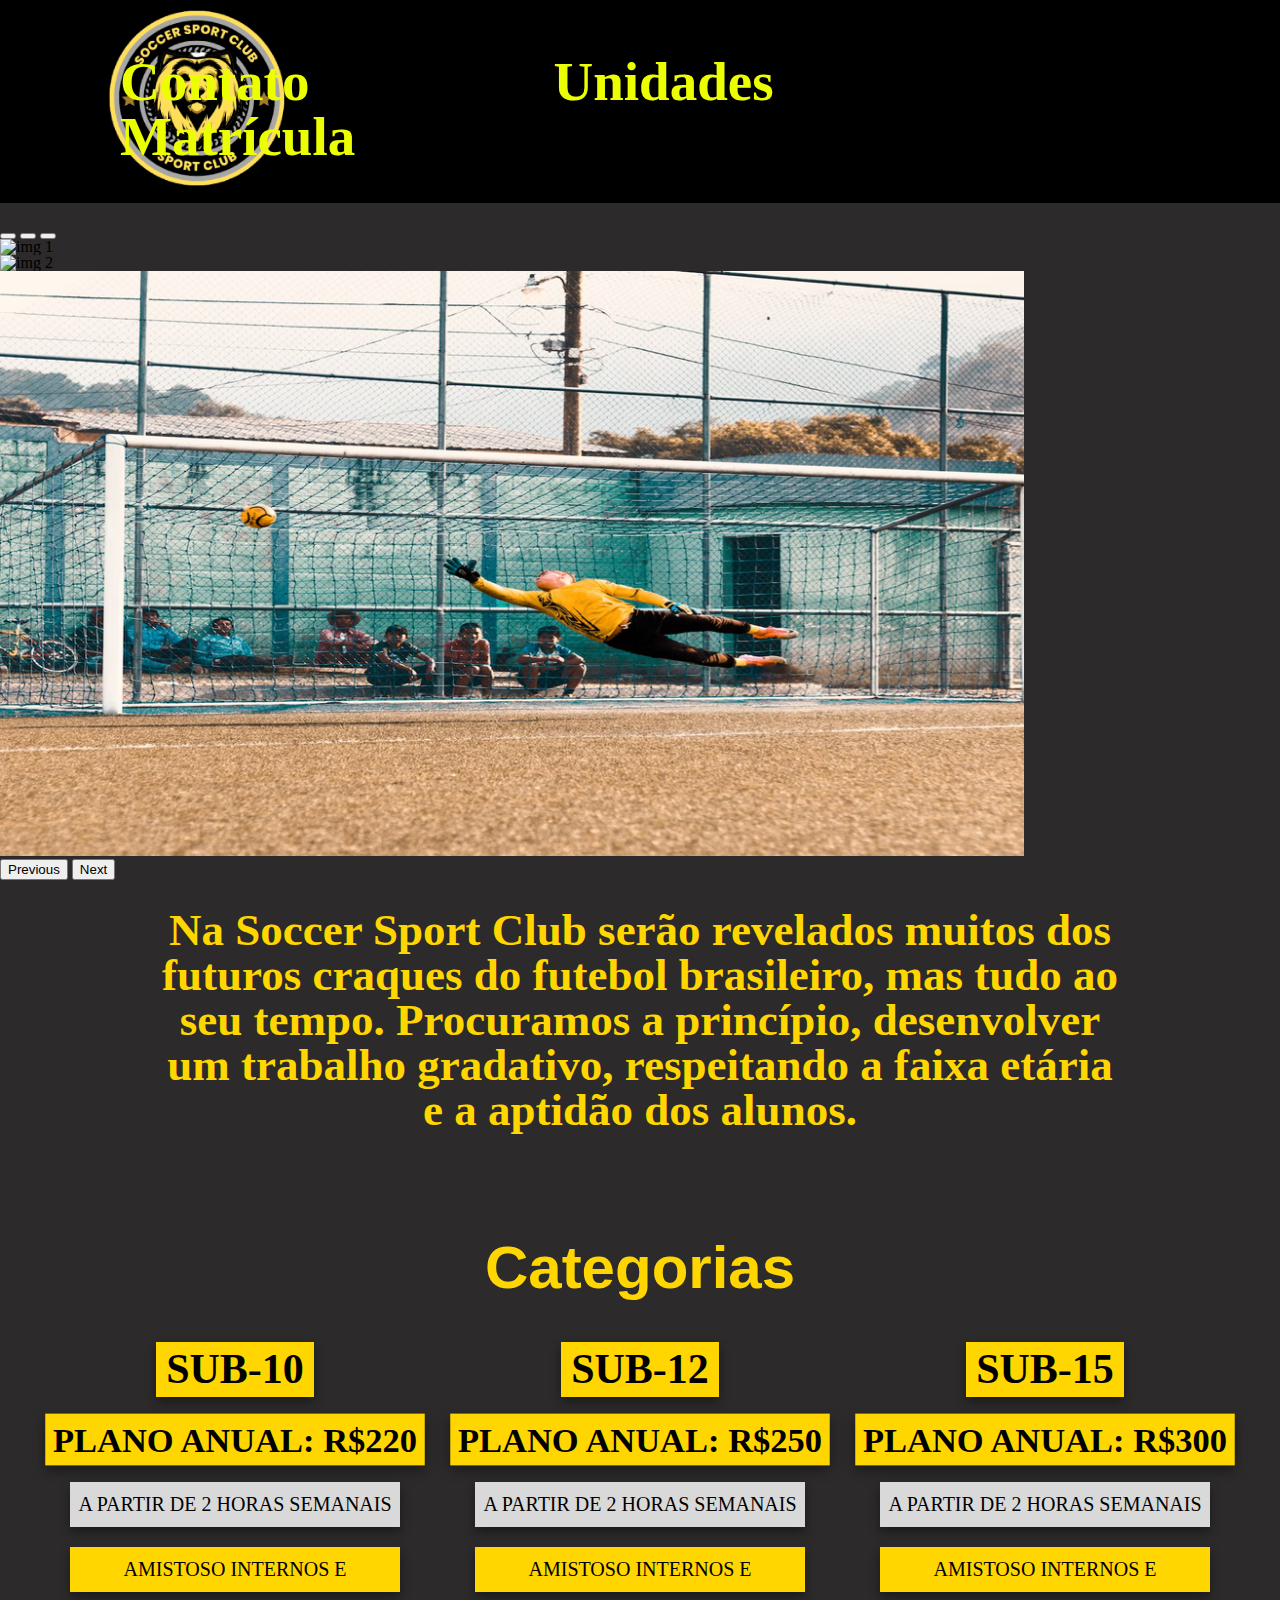
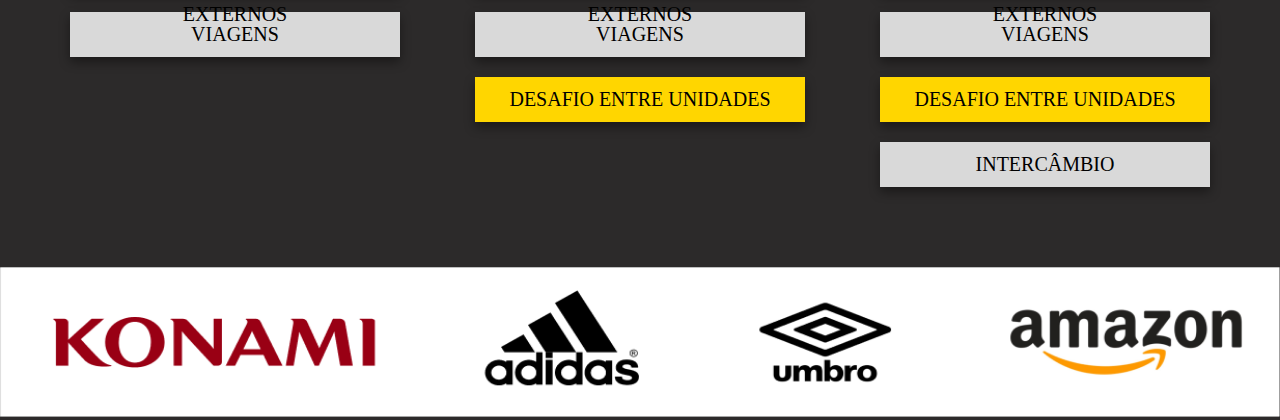
==== index.html @ ea556ca9 "Organização dos arquivos .css na pasta style, adição do arquivo reset.css" ====
<!DOCTYPE html>
<html lang="pt-BR">
<head>
    <meta charset="UTF-8">
    <meta name="viewport" content="width=device-width, initial-scale=1.0">
    <link rel="stylesheet" href="./style/reset.css">
    <link rel="preconnect" href="https://fonts.googleapis.com">
    <link rel="preconnect" href="https://fonts.gstatic.com" crossorigin>
    <link href="https://fonts.googleapis.com/css2?family=Agdasima:wght@700&display=swap" rel="stylesheet">
    <link href="https://cdn.jsdelivr.net/npm/bootstrap@5.3.0/dist/css/bootstrap.min.css" rel="stylesheet" integrity="sha384-9ndCyUaIbzAi2FUVXJi0CjmCapSmO7SnpJef0486qhLnuZ2cdeRhO02iuK6FUUVM" crossorigin="anonymous"> 
    <script src="https://cdn.jsdelivr.net/npm/bootstrap@5.3.0/dist/js/bootstrap.bundle.min.js" integrity="sha384-geWF76RCwLtnZ8qwWowPQNguL3RmwHVBC9FhGdlKrxdiJJigb/j/68SIy3Te4Bkz" crossorigin="anonymous"></script>
    <link rel="stylesheet" href="./style/style.css">
    <link rel="stylesheet" href="./style/index.css">
    <title>Home</title>
</head>
<body>
  <header class="header">
      <nav> 
          <a href="index.html"> <img class="logo" src="./Img/logo.png" alt="Logo"></a>
          <ul class="lista">   
              <li><a href="./contato.html">Contato</a></li>
              <li><a href="./unidades.html">Unidades</a></li>
              <li><a href="./matricula.html">Matrícula</a></li>
          </ul>
      </nav>
  </header>
    <main>
      <div id="carouselExampleAutoplaying" class="carousel slide mx-auto" data-bs-interval="3000" data-bs-ride="carousel">
          <div class="carousel-indicators">
              <button type="button" data-bs-target="#carouselExampleAutoplaying" data-bs-slide-to="0" class="active" aria-current="true" aria-label="Slide 1"></button>
              <button type="button" data-bs-target="#carouselExampleAutoplaying" data-bs-slide-to="1" aria-label="Slide 2"></button>
              <button type="button" data-bs-target="#carouselExampleAutoplaying" data-bs-slide-to="2" aria-label="Slide 3"></button>
            </div>
          <div class="carousel-inner">
            <div class="carousel-item active">
              <img src="https://www.beaconjournal.com/gcdn/presto/2022/06/15/NABJ/e31505c4-eb37-4a9b-b005-618a68239928-inner_city_soccer01.jpg" class="d-block w-100" alt="img 1">
            </div>
            <div class="carousel-item" >
              <img src="https://soccer-world.ca/wp-content/uploads/bb-plugin/cache/DSC09048-thin-scaled-panorama-db506af1e1ce6e3c35ad48b1e0329205-.jpeg" class="d-block w-100" alt="img 2">
            </div>
            <div class="carousel-item">
              <img src="./Img/imagem 3.png" class="d-block w-100" alt="img 3">
            </div>
          </div>
          <button class="carousel-control-prev" type="button" data-bs-target="#carouselExampleAutoplaying" data-bs-slide="prev">
            <span class="carousel-control-prev-icon" aria-hidden="true"></span>
            <span class="visually-hidden">Previous</span>
          </button>
          <button class="carousel-control-next" type="button" data-bs-target="#carouselExampleAutoplaying" data-bs-slide="next">
            <span class="carousel-control-next-icon" aria-hidden="true"></span>
            <span class="visually-hidden">Next</span>
          </button>
        </div>
        <div class="txtdiv">
        <p>Na Soccer Sport Club serão revelados muitos dos futuros craques do futebol brasileiro, mas tudo ao seu tempo. Procuramos a princípio,
            desenvolver um trabalho gradativo, respeitando a faixa etária e a aptidão dos alunos.</p>
        </div>
      <section>
        <h2>Categorias</h2>
        <div class="divisao">
          <div class="programas-box">
            <div class="hbox">SUB-10</div>
            <div class="shbox">PLANO ANUAL: R$220</div>
            <div>A PARTIR DE 2 HORAS SEMANAIS</div>
            <div>AMISTOSO INTERNOS E EXTERNOS</div>
            <div>VIAGENS</div>
          </div>
          <div class="programas-box">
            <div class="hbox">SUB-12</div>
            <div class="shbox">PLANO ANUAL: R$250</div>
            <div>A PARTIR DE 2 HORAS SEMANAIS</div>
            <div>AMISTOSO INTERNOS E EXTERNOS</div>
            <div>VIAGENS</div>
            <div>DESAFIO ENTRE UNIDADES</div>
          </div>
          <div class="programas-box">
            <div class="hbox">SUB-15</div>
            <div class="shbox">PLANO ANUAL: R$300</div>
            <div>A PARTIR DE 2 HORAS SEMANAIS</div>
            <div>AMISTOSO INTERNOS E EXTERNOS</div>
            <div>VIAGENS</div>
            <div>DESAFIO ENTRE UNIDADES</div>
            <div>INTERCÂMBIO</div>
          </div>
        </div>
      </section>
    </main>
  <footer>
      <img class="rodape" src="./Img/Rodapé.png" alt="rodapé">
  </footer>
</body>
</html>
---- style/style.css ----
body {
    background-color:#2C2A2A;
}
/*Menu De Navegação*/
.header{
    background-color: black;
    height: 22.5vh;
    margin-bottom: 20px;
}
nav{
    display: flex;
}
.logo{
    width: 250px;
    margin-left: 80px;
}
header ul{
    position: absolute;
    right: 6%;
    top: 6%;
}
header li{
    display: inline;
    font-size: 55px;
    padding: 120px;
}
header a{
    font-weight: bold;
    text-decoration: none;
    color: #EBFF00 ;
}
/*Rodapé*/
footer{
    width: 100%;
}
.rodape{
    width: 100%;
    height: 150px;
}
---- style/index.css ----
.carousel, .carousel img{
    height: 65vh;
    width: 80vw;
    object-fit: cover;
    object-position: 40% 50%;
}
.txtdiv {
    width: 75%;
    margin:100px auto;

}
p{
    text-align: center;
    font-size: 45px;
    color: #FFD600;
    font-weight: bold;
}
.divisao {
    width: 100%;
    padding-bottom: 50px;
    background-color: #2C2A2A;
    display: flex;
    flex-wrap: wrap;
    justify-content: space-evenly;
}
h2 {
    text-align: center;
    font: bolder 60px sans-serif;
    color: #FFD600;

}
.programas-box {
    width: 330px;
    height: fit-content;
    margin: 40px 5px 10px 5px;
    font-size: 20px;
    font-weight: 500;
    transition: transform 1s;
}
.programas-box > div {
    background-color: #FFD600;
    text-align: center;
    margin:0 auto 20px auto;
    box-shadow: 0px 5px 10px rgba(0, 0, 0, 0.4);
}

.programas-box > div:not(.hbox) {
    height: 45px;
    line-height: 45px;
}
.programas-box div:nth-child(2n + 3){
    background-color:#D9D9D9;
}
.programas-box:hover {
    transform: scale(1.15);
    z-index: 1;
}

.hbox {
    width: max-content;
    background-color: #FFD600;
    height: 55px;
    line-height: 55px;
    font-size: 42px;
    font-weight: 700;
    padding: 0 10px;
}

.shbox {
    transform: scale(1.15);
    font-size: 30px;
    font-weight: 600;
}
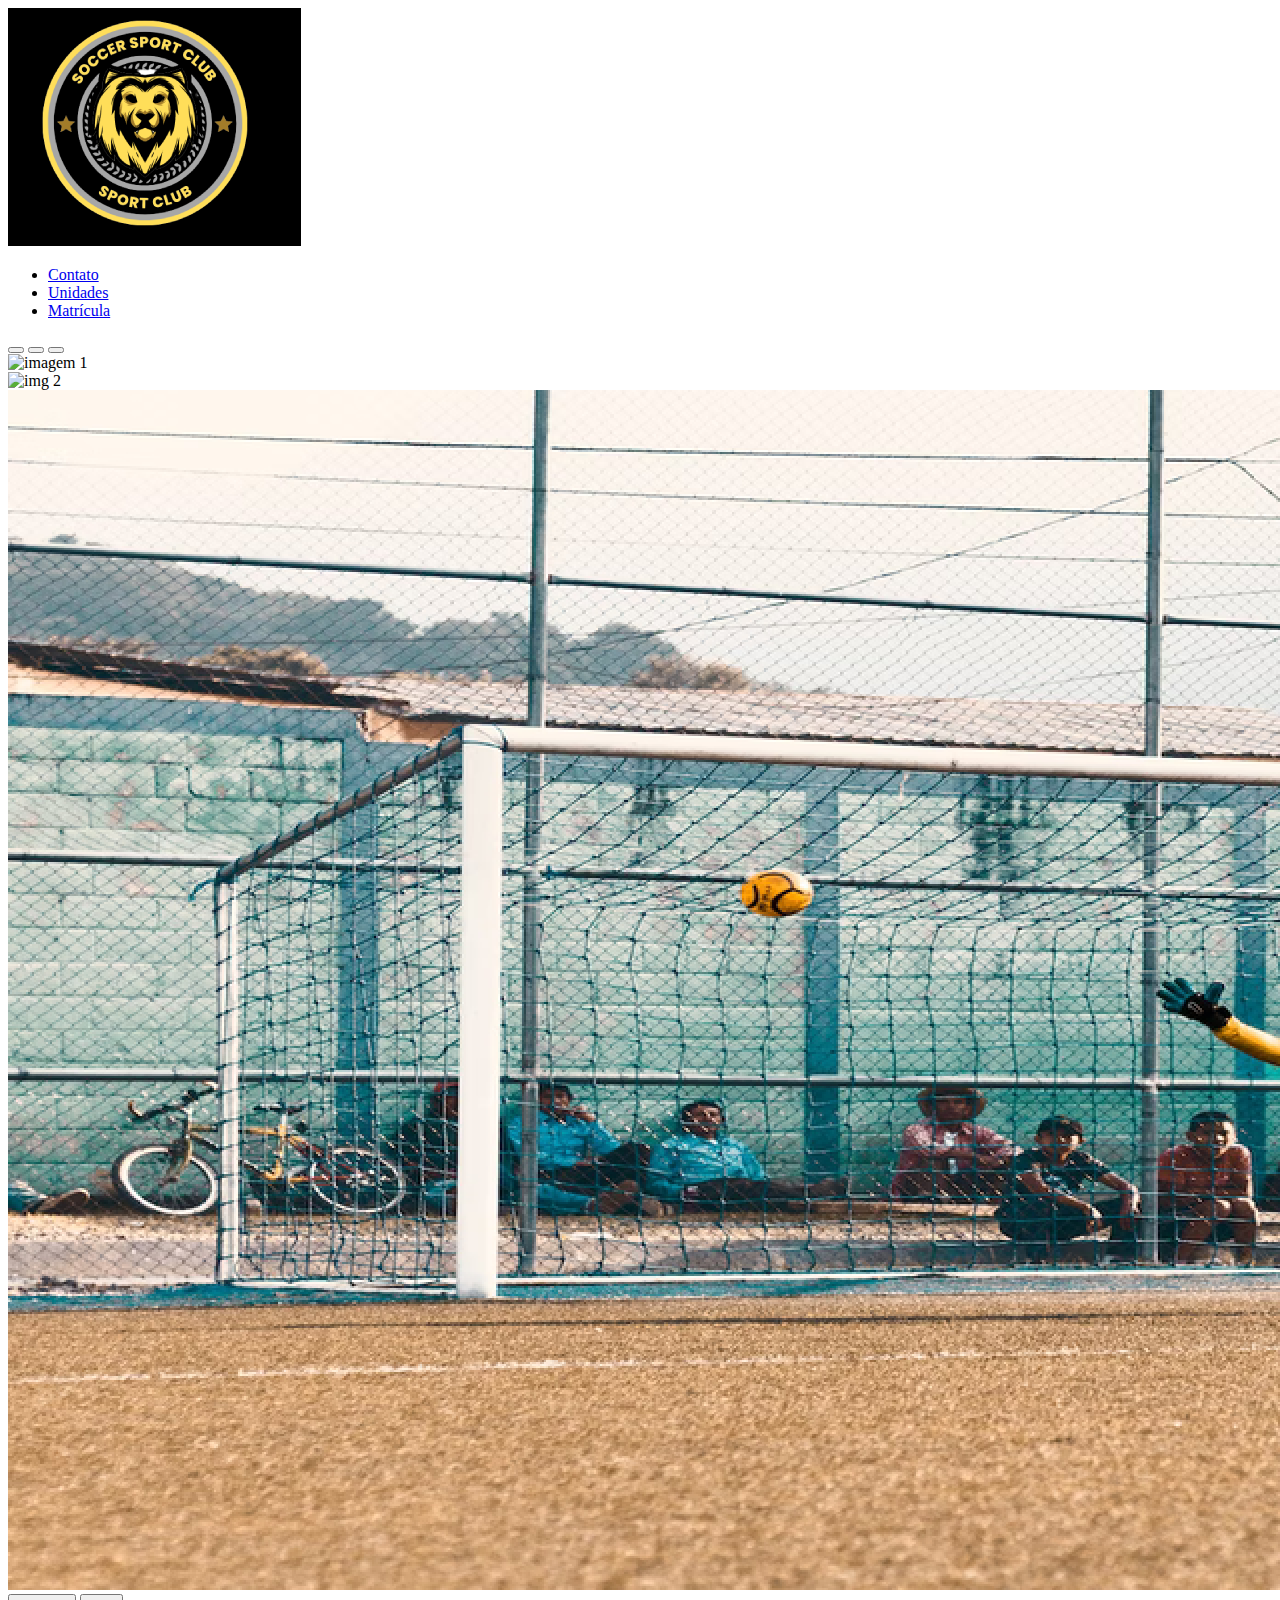
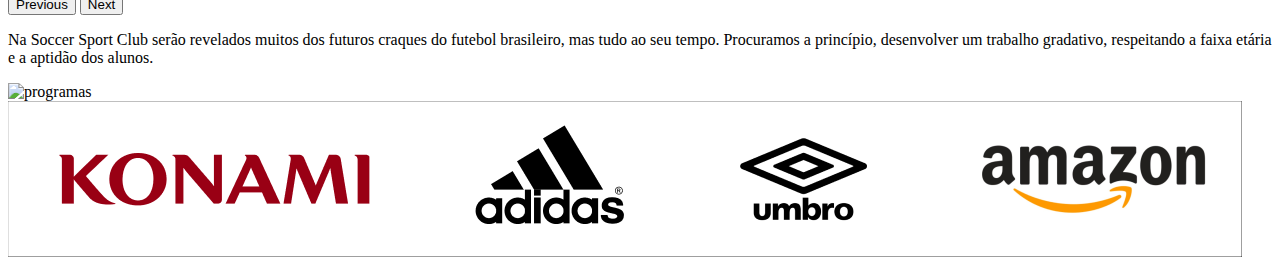
==== commit 4d03078c: "alterações na pagina de criar conta" ====
--- a/index.html
+++ b/index.html
@@ -3,90 +3,60 @@
 <head>
     <meta charset="UTF-8">
     <meta name="viewport" content="width=device-width, initial-scale=1.0">
-    <link rel="stylesheet" href="./style/reset.css">
+    <title>Document</title>
     <link rel="preconnect" href="https://fonts.googleapis.com">
-    <link rel="preconnect" href="https://fonts.gstatic.com" crossorigin>
-    <link href="https://fonts.googleapis.com/css2?family=Agdasima:wght@700&display=swap" rel="stylesheet">
-    <link href="https://cdn.jsdelivr.net/npm/bootstrap@5.3.0/dist/css/bootstrap.min.css" rel="stylesheet" integrity="sha384-9ndCyUaIbzAi2FUVXJi0CjmCapSmO7SnpJef0486qhLnuZ2cdeRhO02iuK6FUUVM" crossorigin="anonymous"> 
-    <script src="https://cdn.jsdelivr.net/npm/bootstrap@5.3.0/dist/js/bootstrap.bundle.min.js" integrity="sha384-geWF76RCwLtnZ8qwWowPQNguL3RmwHVBC9FhGdlKrxdiJJigb/j/68SIy3Te4Bkz" crossorigin="anonymous"></script>
-    <link rel="stylesheet" href="./style/style.css">
-    <link rel="stylesheet" href="./style/index.css">
-    <title>Home</title>
+<link rel="preconnect" href="https://fonts.gstatic.com" crossorigin>
+<link href="https://fonts.googleapis.com/css2?family=Agdasima:wght@700&display=swap" rel="stylesheet">
+   <link href="https://cdn.jsdelivr.net/npm/bootstrap@5.3.0/dist/css/bootstrap.min.css" rel="stylesheet" integrity="sha384-9ndCyUaIbzAi2FUVXJi0CjmCapSmO7SnpJef0486qhLnuZ2cdeRhO02iuK6FUUVM" crossorigin="anonymous"> 
+<script src="https://cdn.jsdelivr.net/npm/bootstrap@5.3.0/dist/js/bootstrap.bundle.min.js" integrity="sha384-geWF76RCwLtnZ8qwWowPQNguL3RmwHVBC9FhGdlKrxdiJJigb/j/68SIy3Te4Bkz" crossorigin="anonymous"></script>
+    <link rel="stylesheet" href="style.css">
 </head>
 <body>
-  <header class="header">
-      <nav> 
-          <a href="index.html"> <img class="logo" src="./Img/logo.png" alt="Logo"></a>
-          <ul class="lista">   
-              <li><a href="./contato.html">Contato</a></li>
-              <li><a href="./unidades.html">Unidades</a></li>
-              <li><a href="./matricula.html">Matrícula</a></li>
-          </ul>
-      </nav>
-  </header>
-    <main>
-      <div id="carouselExampleAutoplaying" class="carousel slide mx-auto" data-bs-interval="3000" data-bs-ride="carousel">
-          <div class="carousel-indicators">
-              <button type="button" data-bs-target="#carouselExampleAutoplaying" data-bs-slide-to="0" class="active" aria-current="true" aria-label="Slide 1"></button>
-              <button type="button" data-bs-target="#carouselExampleAutoplaying" data-bs-slide-to="1" aria-label="Slide 2"></button>
-              <button type="button" data-bs-target="#carouselExampleAutoplaying" data-bs-slide-to="2" aria-label="Slide 3"></button>
-            </div>
-          <div class="carousel-inner">
-            <div class="carousel-item active">
-              <img src="https://www.beaconjournal.com/gcdn/presto/2022/06/15/NABJ/e31505c4-eb37-4a9b-b005-618a68239928-inner_city_soccer01.jpg" class="d-block w-100" alt="img 1">
-            </div>
-            <div class="carousel-item" >
-              <img src="https://soccer-world.ca/wp-content/uploads/bb-plugin/cache/DSC09048-thin-scaled-panorama-db506af1e1ce6e3c35ad48b1e0329205-.jpeg" class="d-block w-100" alt="img 2">
-            </div>
-            <div class="carousel-item">
-              <img src="./Img/imagem 3.png" class="d-block w-100" alt="img 3">
-            </div>
+
+<header class="header">
+    <nav> 
+        <a href="index.html"> <img class="logo" src="./Img/logo.png" alt="Logo"></a>
+        <ul class="lista">   
+            <li><a href="contato.html">Contato</a></li>
+            <li><a href="Unidades.html">Unidades</a></li>
+            <li><a href="CriarConta.html">Matrícula</a></li>
+        </ul>
+    </nav>
+</header>
+
+  <main>
+    <div id="carouselExampleAutoplaying" class="carousel slide imagem mx-auto" data-bs-interval="3000" data-bs-ride="carousel">
+        <div class="carousel-indicators">
+            <button type="button" data-bs-target="#carouselExampleIndicators" data-bs-slide-to="0" class="active" aria-current="true" aria-label="Slide 1"></button>
+            <button type="button" data-bs-target="#carouselExampleIndicators" data-bs-slide-to="1" aria-label="Slide 2"></button>
+            <button type="button" data-bs-target="#carouselExampleIndicators" data-bs-slide-to="2" aria-label="Slide 3"></button>
           </div>
-          <button class="carousel-control-prev" type="button" data-bs-target="#carouselExampleAutoplaying" data-bs-slide="prev">
-            <span class="carousel-control-prev-icon" aria-hidden="true"></span>
-            <span class="visually-hidden">Previous</span>
-          </button>
-          <button class="carousel-control-next" type="button" data-bs-target="#carouselExampleAutoplaying" data-bs-slide="next">
-            <span class="carousel-control-next-icon" aria-hidden="true"></span>
-            <span class="visually-hidden">Next</span>
-          </button>
-        </div>
-        <div class="txtdiv">
-        <p>Na Soccer Sport Club serão revelados muitos dos futuros craques do futebol brasileiro, mas tudo ao seu tempo. Procuramos a princípio,
-            desenvolver um trabalho gradativo, respeitando a faixa etária e a aptidão dos alunos.</p>
-        </div>
-      <section>
-        <h2>Categorias</h2>
-        <div class="divisao">
-          <div class="programas-box">
-            <div class="hbox">SUB-10</div>
-            <div class="shbox">PLANO ANUAL: R$220</div>
-            <div>A PARTIR DE 2 HORAS SEMANAIS</div>
-            <div>AMISTOSO INTERNOS E EXTERNOS</div>
-            <div>VIAGENS</div>
+        <div class="carousel-inner">
+          <div class="carousel-item active">
+            <img src="https://www.beaconjournal.com/gcdn/presto/2022/06/15/NABJ/e31505c4-eb37-4a9b-b005-618a68239928-inner_city_soccer01.jpg" class="d-block w-100 imagem" alt="imagem 1">
           </div>
-          <div class="programas-box">
-            <div class="hbox">SUB-12</div>
-            <div class="shbox">PLANO ANUAL: R$250</div>
-            <div>A PARTIR DE 2 HORAS SEMANAIS</div>
-            <div>AMISTOSO INTERNOS E EXTERNOS</div>
-            <div>VIAGENS</div>
-            <div>DESAFIO ENTRE UNIDADES</div>
+          <div class="carousel-item" >
+            <img src="https://soccer-world.ca/wp-content/uploads/bb-plugin/cache/DSC09048-thin-scaled-panorama-db506af1e1ce6e3c35ad48b1e0329205-.jpeg" class="d-block w-100 imagem" alt="img 2">
           </div>
-          <div class="programas-box">
-            <div class="hbox">SUB-15</div>
-            <div class="shbox">PLANO ANUAL: R$300</div>
-            <div>A PARTIR DE 2 HORAS SEMANAIS</div>
-            <div>AMISTOSO INTERNOS E EXTERNOS</div>
-            <div>VIAGENS</div>
-            <div>DESAFIO ENTRE UNIDADES</div>
-            <div>INTERCÂMBIO</div>
+          <div class="carousel-item">
+            <img src="./Img/imagem 3.png" class="d-block w-100 imagem" alt="img 3">
           </div>
         </div>
-      </section>
-    </main>
-  <footer>
-      <img class="rodape" src="./Img/Rodapé.png" alt="rodapé">
-  </footer>
+        <button class="carousel-control-prev" type="button" data-bs-target="#carouselExampleAutoplaying" data-bs-slide="prev">
+          <span class="carousel-control-prev-icon" aria-hidden="true"></span>
+          <span class="visually-hidden">Previous</span>
+        </button>
+        <button class="carousel-control-next" type="button" data-bs-target="#carouselExampleAutoplaying" data-bs-slide="next">
+          <span class="carousel-control-next-icon" aria-hidden="true"></span>
+          <span class="visually-hidden">Next</span>
+        </button>
+      </div>
+    <p>Na Soccer Sport Club serão revelados muitos dos futuros craques do futebol brasileiro, mas tudo ao seu tempo. Procuramos a princípio,
+         desenvolver um trabalho gradativo, respeitando a faixa etária e a aptidão dos alunos.</p>
+         <img class="programas" src="./Img/Captura de tela 2023-07-11 210113.png" alt="programas">
+  </main>
+<footer>
+    <img class="rodape" src="./Img/Rodapé.png" alt="rodapé">
+</footer>
 </body>
 </html>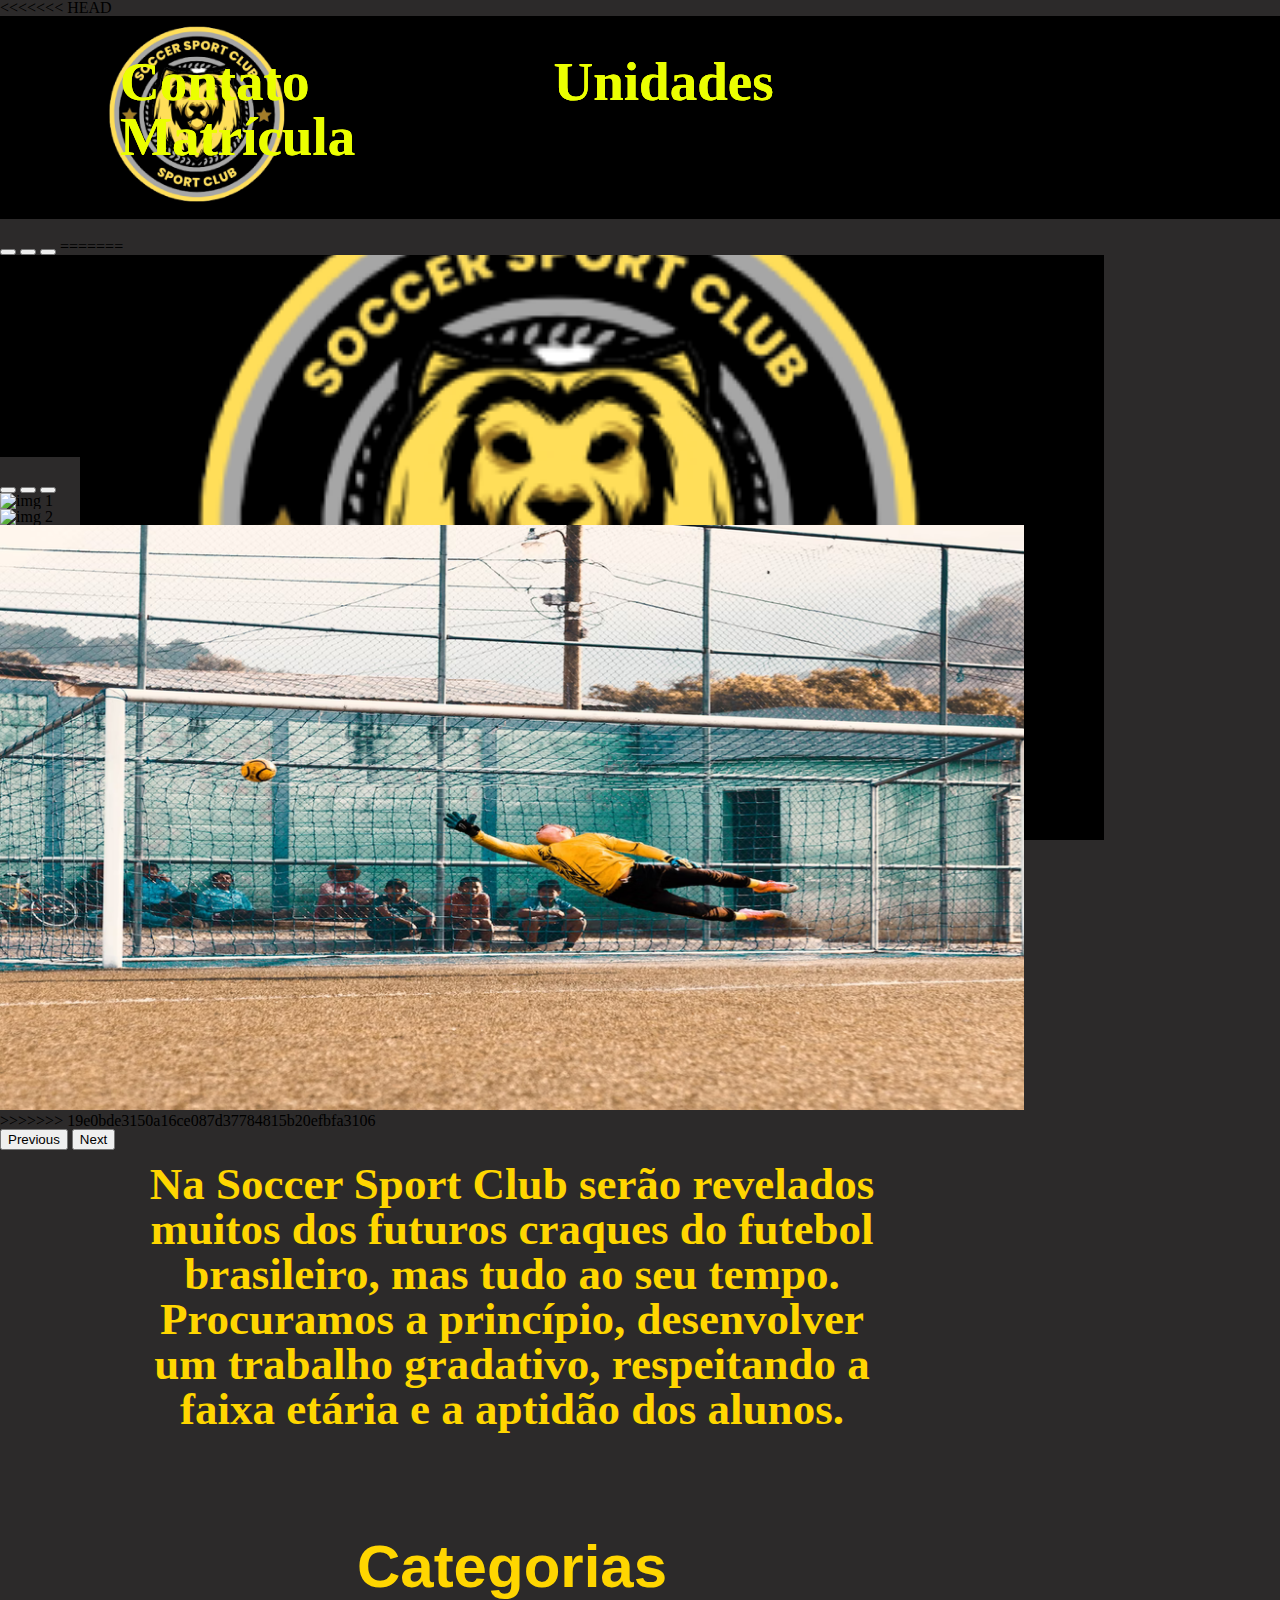
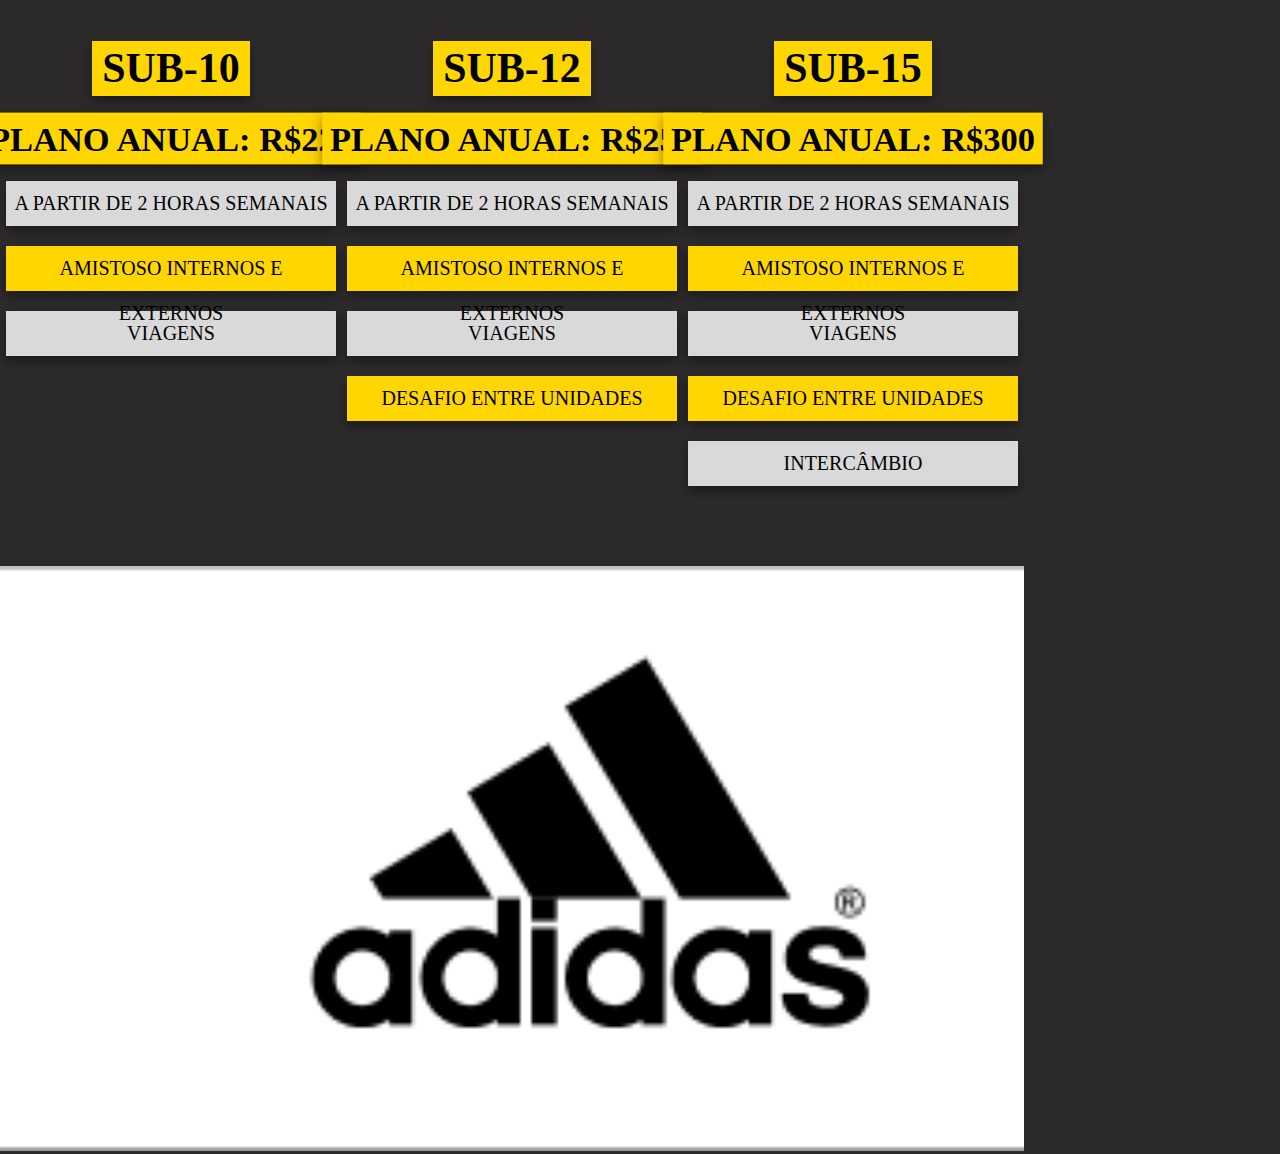
==== commit 1042903c: "alterações site de criar conta" ====
--- a/index.html
+++ b/index.html
@@ -3,15 +3,18 @@
 <head>
     <meta charset="UTF-8">
     <meta name="viewport" content="width=device-width, initial-scale=1.0">
-    <title>Document</title>
+    <link rel="stylesheet" href="./style/reset.css">
     <link rel="preconnect" href="https://fonts.googleapis.com">
-<link rel="preconnect" href="https://fonts.gstatic.com" crossorigin>
-<link href="https://fonts.googleapis.com/css2?family=Agdasima:wght@700&display=swap" rel="stylesheet">
-   <link href="https://cdn.jsdelivr.net/npm/bootstrap@5.3.0/dist/css/bootstrap.min.css" rel="stylesheet" integrity="sha384-9ndCyUaIbzAi2FUVXJi0CjmCapSmO7SnpJef0486qhLnuZ2cdeRhO02iuK6FUUVM" crossorigin="anonymous"> 
-<script src="https://cdn.jsdelivr.net/npm/bootstrap@5.3.0/dist/js/bootstrap.bundle.min.js" integrity="sha384-geWF76RCwLtnZ8qwWowPQNguL3RmwHVBC9FhGdlKrxdiJJigb/j/68SIy3Te4Bkz" crossorigin="anonymous"></script>
-    <link rel="stylesheet" href="style.css">
+    <link rel="preconnect" href="https://fonts.gstatic.com" crossorigin>
+    <link href="https://fonts.googleapis.com/css2?family=Agdasima:wght@700&display=swap" rel="stylesheet">
+    <link href="https://cdn.jsdelivr.net/npm/bootstrap@5.3.0/dist/css/bootstrap.min.css" rel="stylesheet" integrity="sha384-9ndCyUaIbzAi2FUVXJi0CjmCapSmO7SnpJef0486qhLnuZ2cdeRhO02iuK6FUUVM" crossorigin="anonymous"> 
+    <script src="https://cdn.jsdelivr.net/npm/bootstrap@5.3.0/dist/js/bootstrap.bundle.min.js" integrity="sha384-geWF76RCwLtnZ8qwWowPQNguL3RmwHVBC9FhGdlKrxdiJJigb/j/68SIy3Te4Bkz" crossorigin="anonymous"></script>
+    <link rel="stylesheet" href="./style/style.css">
+    <link rel="stylesheet" href="./style/index.css">
+    <title>Home</title>
 </head>
 <body>
+<<<<<<< HEAD
 
 <header class="header">
     <nav> 
@@ -30,33 +33,81 @@
             <button type="button" data-bs-target="#carouselExampleIndicators" data-bs-slide-to="0" class="active" aria-current="true" aria-label="Slide 1"></button>
             <button type="button" data-bs-target="#carouselExampleIndicators" data-bs-slide-to="1" aria-label="Slide 2"></button>
             <button type="button" data-bs-target="#carouselExampleIndicators" data-bs-slide-to="2" aria-label="Slide 3"></button>
+=======
+  <header class="header">
+      <nav> 
+          <a href="index.html"> <img class="logo" src="./Img/logo.png" alt="Logo"></a>
+          <ul class="lista">   
+              <li><a href="./contato.html">Contato</a></li>
+              <li><a href="./unidades.html">Unidades</a></li>
+              <li><a href="./matricula.html">Matrícula</a></li>
+          </ul>
+      </nav>
+  </header>
+    <main>
+      <div id="carouselExampleAutoplaying" class="carousel slide mx-auto" data-bs-interval="3000" data-bs-ride="carousel">
+          <div class="carousel-indicators">
+              <button type="button" data-bs-target="#carouselExampleAutoplaying" data-bs-slide-to="0" class="active" aria-current="true" aria-label="Slide 1"></button>
+              <button type="button" data-bs-target="#carouselExampleAutoplaying" data-bs-slide-to="1" aria-label="Slide 2"></button>
+              <button type="button" data-bs-target="#carouselExampleAutoplaying" data-bs-slide-to="2" aria-label="Slide 3"></button>
+            </div>
+          <div class="carousel-inner">
+            <div class="carousel-item active">
+              <img src="https://www.beaconjournal.com/gcdn/presto/2022/06/15/NABJ/e31505c4-eb37-4a9b-b005-618a68239928-inner_city_soccer01.jpg" class="d-block w-100" alt="img 1">
+            </div>
+            <div class="carousel-item" >
+              <img src="https://soccer-world.ca/wp-content/uploads/bb-plugin/cache/DSC09048-thin-scaled-panorama-db506af1e1ce6e3c35ad48b1e0329205-.jpeg" class="d-block w-100" alt="img 2">
+            </div>
+            <div class="carousel-item">
+              <img src="./Img/imagem 3.png" class="d-block w-100" alt="img 3">
+            </div>
+>>>>>>> 19e0bde3150a16ce087d37784815b20efbfa3106
           </div>
-        <div class="carousel-inner">
-          <div class="carousel-item active">
-            <img src="https://www.beaconjournal.com/gcdn/presto/2022/06/15/NABJ/e31505c4-eb37-4a9b-b005-618a68239928-inner_city_soccer01.jpg" class="d-block w-100 imagem" alt="imagem 1">
+          <button class="carousel-control-prev" type="button" data-bs-target="#carouselExampleAutoplaying" data-bs-slide="prev">
+            <span class="carousel-control-prev-icon" aria-hidden="true"></span>
+            <span class="visually-hidden">Previous</span>
+          </button>
+          <button class="carousel-control-next" type="button" data-bs-target="#carouselExampleAutoplaying" data-bs-slide="next">
+            <span class="carousel-control-next-icon" aria-hidden="true"></span>
+            <span class="visually-hidden">Next</span>
+          </button>
+        </div>
+        <div class="txtdiv">
+        <p>Na Soccer Sport Club serão revelados muitos dos futuros craques do futebol brasileiro, mas tudo ao seu tempo. Procuramos a princípio,
+            desenvolver um trabalho gradativo, respeitando a faixa etária e a aptidão dos alunos.</p>
+        </div>
+      <section>
+        <h2>Categorias</h2>
+        <div class="divisao">
+          <div class="programas-box">
+            <div class="hbox">SUB-10</div>
+            <div class="shbox">PLANO ANUAL: R$220</div>
+            <div>A PARTIR DE 2 HORAS SEMANAIS</div>
+            <div>AMISTOSO INTERNOS E EXTERNOS</div>
+            <div>VIAGENS</div>
           </div>
-          <div class="carousel-item" >
-            <img src="https://soccer-world.ca/wp-content/uploads/bb-plugin/cache/DSC09048-thin-scaled-panorama-db506af1e1ce6e3c35ad48b1e0329205-.jpeg" class="d-block w-100 imagem" alt="img 2">
+          <div class="programas-box">
+            <div class="hbox">SUB-12</div>
+            <div class="shbox">PLANO ANUAL: R$250</div>
+            <div>A PARTIR DE 2 HORAS SEMANAIS</div>
+            <div>AMISTOSO INTERNOS E EXTERNOS</div>
+            <div>VIAGENS</div>
+            <div>DESAFIO ENTRE UNIDADES</div>
           </div>
-          <div class="carousel-item">
-            <img src="./Img/imagem 3.png" class="d-block w-100 imagem" alt="img 3">
+          <div class="programas-box">
+            <div class="hbox">SUB-15</div>
+            <div class="shbox">PLANO ANUAL: R$300</div>
+            <div>A PARTIR DE 2 HORAS SEMANAIS</div>
+            <div>AMISTOSO INTERNOS E EXTERNOS</div>
+            <div>VIAGENS</div>
+            <div>DESAFIO ENTRE UNIDADES</div>
+            <div>INTERCÂMBIO</div>
           </div>
         </div>
-        <button class="carousel-control-prev" type="button" data-bs-target="#carouselExampleAutoplaying" data-bs-slide="prev">
-          <span class="carousel-control-prev-icon" aria-hidden="true"></span>
-          <span class="visually-hidden">Previous</span>
-        </button>
-        <button class="carousel-control-next" type="button" data-bs-target="#carouselExampleAutoplaying" data-bs-slide="next">
-          <span class="carousel-control-next-icon" aria-hidden="true"></span>
-          <span class="visually-hidden">Next</span>
-        </button>
-      </div>
-    <p>Na Soccer Sport Club serão revelados muitos dos futuros craques do futebol brasileiro, mas tudo ao seu tempo. Procuramos a princípio,
-         desenvolver um trabalho gradativo, respeitando a faixa etária e a aptidão dos alunos.</p>
-         <img class="programas" src="./Img/Captura de tela 2023-07-11 210113.png" alt="programas">
-  </main>
-<footer>
-    <img class="rodape" src="./Img/Rodapé.png" alt="rodapé">
-</footer>
+      </section>
+    </main>
+  <footer>
+      <img class="rodape" src="./Img/Rodapé.png" alt="rodapé">
+  </footer>
 </body>
 </html>--- a/style/style.css
+++ b/style/style.css
@@ -0,0 +1,40 @@
+body {
+    background-color:#2C2A2A;
+}
+/*Menu De Navegação*/
+.header{
+    background-color: black;
+    height: 22.5vh;
+    margin-bottom: 20px;
+}
+nav{
+    display: flex;
+}
+.logo{
+    width: 250px;
+    margin-left: 80px;
+}
+header ul{
+    position: absolute;
+    right: 6%;
+    top: 6%;
+}
+header li{
+    display: inline;
+    font-size: 55px;
+    padding: 120px;
+}
+header a{
+    font-weight: bold;
+    text-decoration: none;
+    color: #EBFF00 ;
+}
+/*Rodapé*/
+footer{
+    width: 100%;
+}
+.rodape{
+    width: 100%;
+    height: 150px;
+}
+
--- a/style/index.css
+++ b/style/index.css
@@ -0,0 +1,73 @@
+.carousel, .carousel img{
+    height: 65vh;
+    width: 80vw;
+    object-fit: cover;
+    object-position: 40% 50%;
+}
+.txtdiv {
+    width: 75%;
+    margin:100px auto;
+
+}
+p{
+    text-align: center;
+    font-size: 45px;
+    color: #FFD600;
+    font-weight: bold;
+}
+.divisao {
+    width: 100%;
+    padding-bottom: 50px;
+    background-color: #2C2A2A;
+    display: flex;
+    flex-wrap: wrap;
+    justify-content: space-evenly;
+}
+h2 {
+    text-align: center;
+    font: bolder 60px sans-serif;
+    color: #FFD600;
+
+}
+.programas-box {
+    width: 330px;
+    height: fit-content;
+    margin: 40px 5px 10px 5px;
+    font-size: 20px;
+    font-weight: 500;
+    transition: transform 1s;
+}
+.programas-box > div {
+    background-color: #FFD600;
+    text-align: center;
+    margin:0 auto 20px auto;
+    box-shadow: 0px 5px 10px rgba(0, 0, 0, 0.4);
+}
+
+.programas-box > div:not(.hbox) {
+    height: 45px;
+    line-height: 45px;
+}
+.programas-box div:nth-child(2n + 3){
+    background-color:#D9D9D9;
+}
+.programas-box:hover {
+    transform: scale(1.15);
+    z-index: 1;
+}
+
+.hbox {
+    width: max-content;
+    background-color: #FFD600;
+    height: 55px;
+    line-height: 55px;
+    font-size: 42px;
+    font-weight: 700;
+    padding: 0 10px;
+}
+
+.shbox {
+    transform: scale(1.15);
+    font-size: 30px;
+    font-weight: 600;
+}
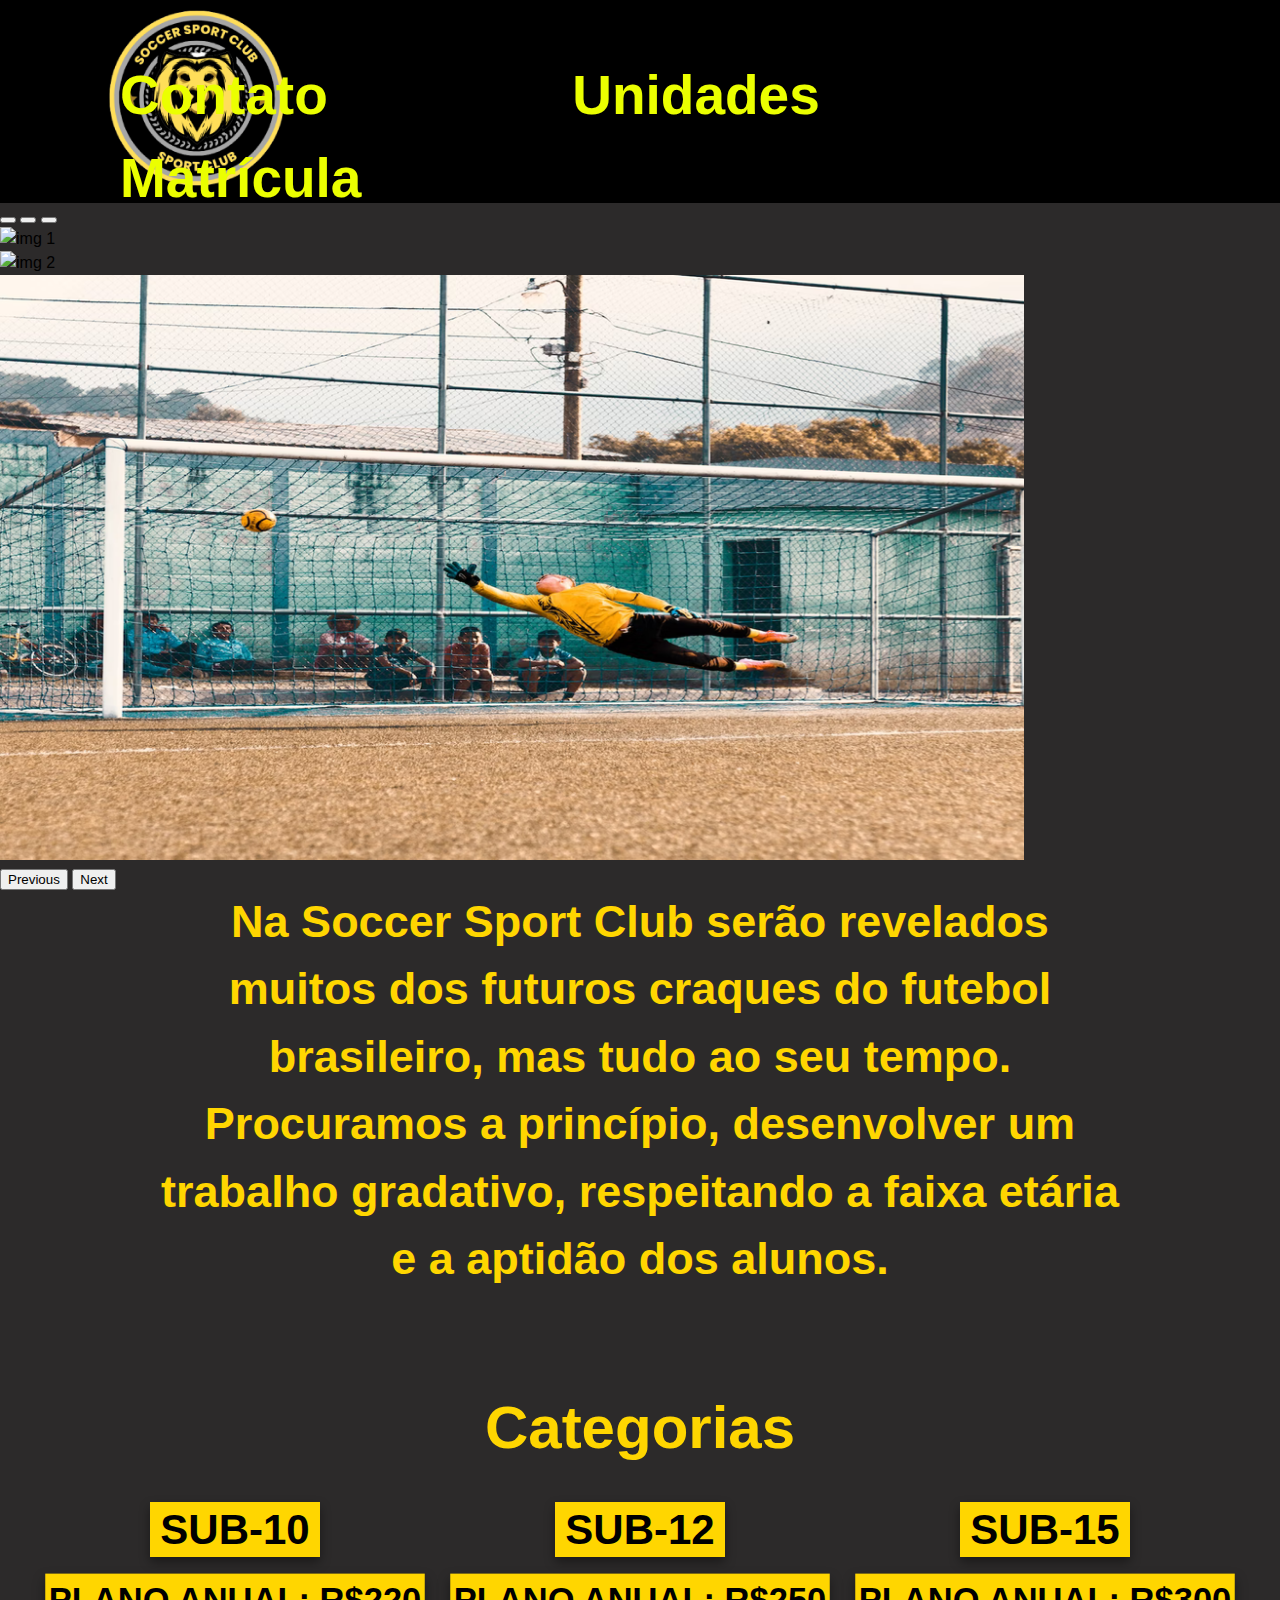
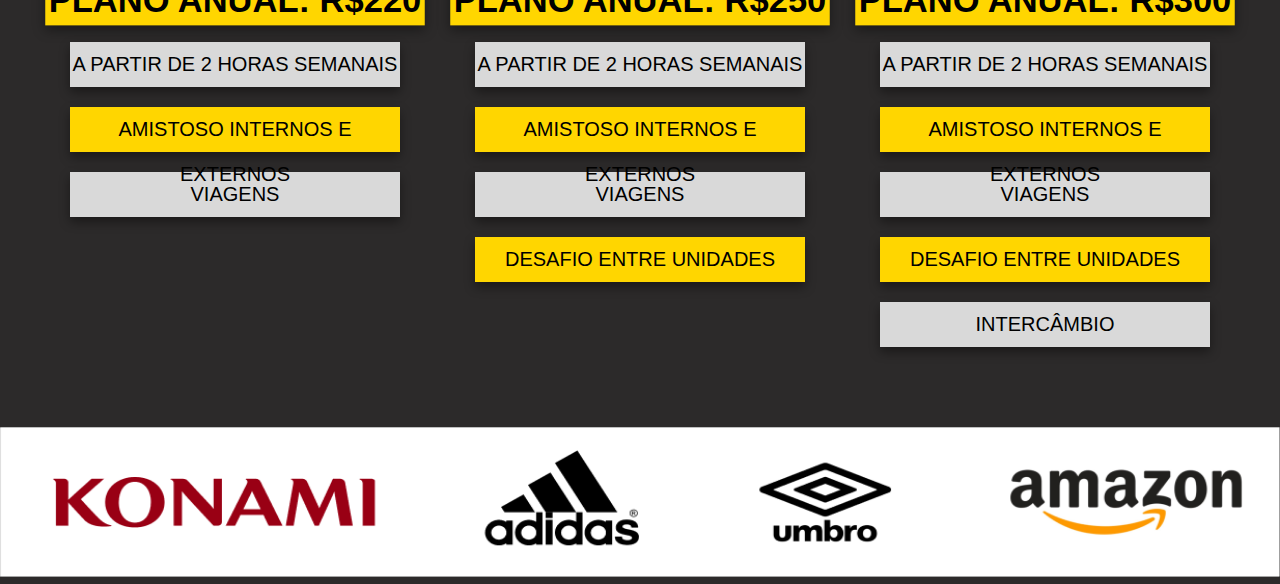
==== commit 4f8ceb31: "Organização com pasta style" ====
--- a/index.html
+++ b/index.html
@@ -14,26 +14,6 @@
     <title>Home</title>
 </head>
 <body>
-<<<<<<< HEAD
-
-<header class="header">
-    <nav> 
-        <a href="index.html"> <img class="logo" src="./Img/logo.png" alt="Logo"></a>
-        <ul class="lista">   
-            <li><a href="contato.html">Contato</a></li>
-            <li><a href="Unidades.html">Unidades</a></li>
-            <li><a href="CriarConta.html">Matrícula</a></li>
-        </ul>
-    </nav>
-</header>
-
-  <main>
-    <div id="carouselExampleAutoplaying" class="carousel slide imagem mx-auto" data-bs-interval="3000" data-bs-ride="carousel">
-        <div class="carousel-indicators">
-            <button type="button" data-bs-target="#carouselExampleIndicators" data-bs-slide-to="0" class="active" aria-current="true" aria-label="Slide 1"></button>
-            <button type="button" data-bs-target="#carouselExampleIndicators" data-bs-slide-to="1" aria-label="Slide 2"></button>
-            <button type="button" data-bs-target="#carouselExampleIndicators" data-bs-slide-to="2" aria-label="Slide 3"></button>
-=======
   <header class="header">
       <nav> 
           <a href="index.html"> <img class="logo" src="./Img/logo.png" alt="Logo"></a>
@@ -61,7 +41,6 @@
             <div class="carousel-item">
               <img src="./Img/imagem 3.png" class="d-block w-100" alt="img 3">
             </div>
->>>>>>> 19e0bde3150a16ce087d37784815b20efbfa3106
           </div>
           <button class="carousel-control-prev" type="button" data-bs-target="#carouselExampleAutoplaying" data-bs-slide="prev">
             <span class="carousel-control-prev-icon" aria-hidden="true"></span>
--- a/style/style.css
+++ b/style/style.css
@@ -1,40 +1,55 @@
+*   {
+    box-sizing: border-box;
+}
 body {
-    background-color:#2C2A2A;
+    background-color: #2C2A2A;
+    font-family: 'Segoe UI', Tahoma, Geneva, Verdana, sans-serif;
+    line-height: 1.5;
 }
-/*Menu De Navegação*/
 .header{
     background-color: black;
     height: 22.5vh;
-    margin-bottom: 20px;
+
 }
+
 nav{
     display: flex;
+}
+li{
+    display: inline;
+    font-size: 55px;
+    padding: 120px;
+}
+ul{
+    position: absolute;
+    right: 6%;
+    top: 6%;
 }
 .logo{
     width: 250px;
     margin-left: 80px;
 }
-header ul{
-    position: absolute;
-    right: 6%;
-    top: 6%;
-}
-header li{
-    display: inline;
-    font-size: 55px;
-    padding: 120px;
-}
-header a{
+a{
     font-weight: bold;
     text-decoration: none;
     color: #EBFF00 ;
 }
-/*Rodapé*/
+
+.imagem{
+    height: 600px;
+    width: 1500px;
+    padding-top: 20px;
+}
+
+
+main{
+    background-color: #2C2A2A;
+} 
+
 footer{
     width: 100%;
 }
 .rodape{
     width: 100%;
     height: 150px;
-}
-
+}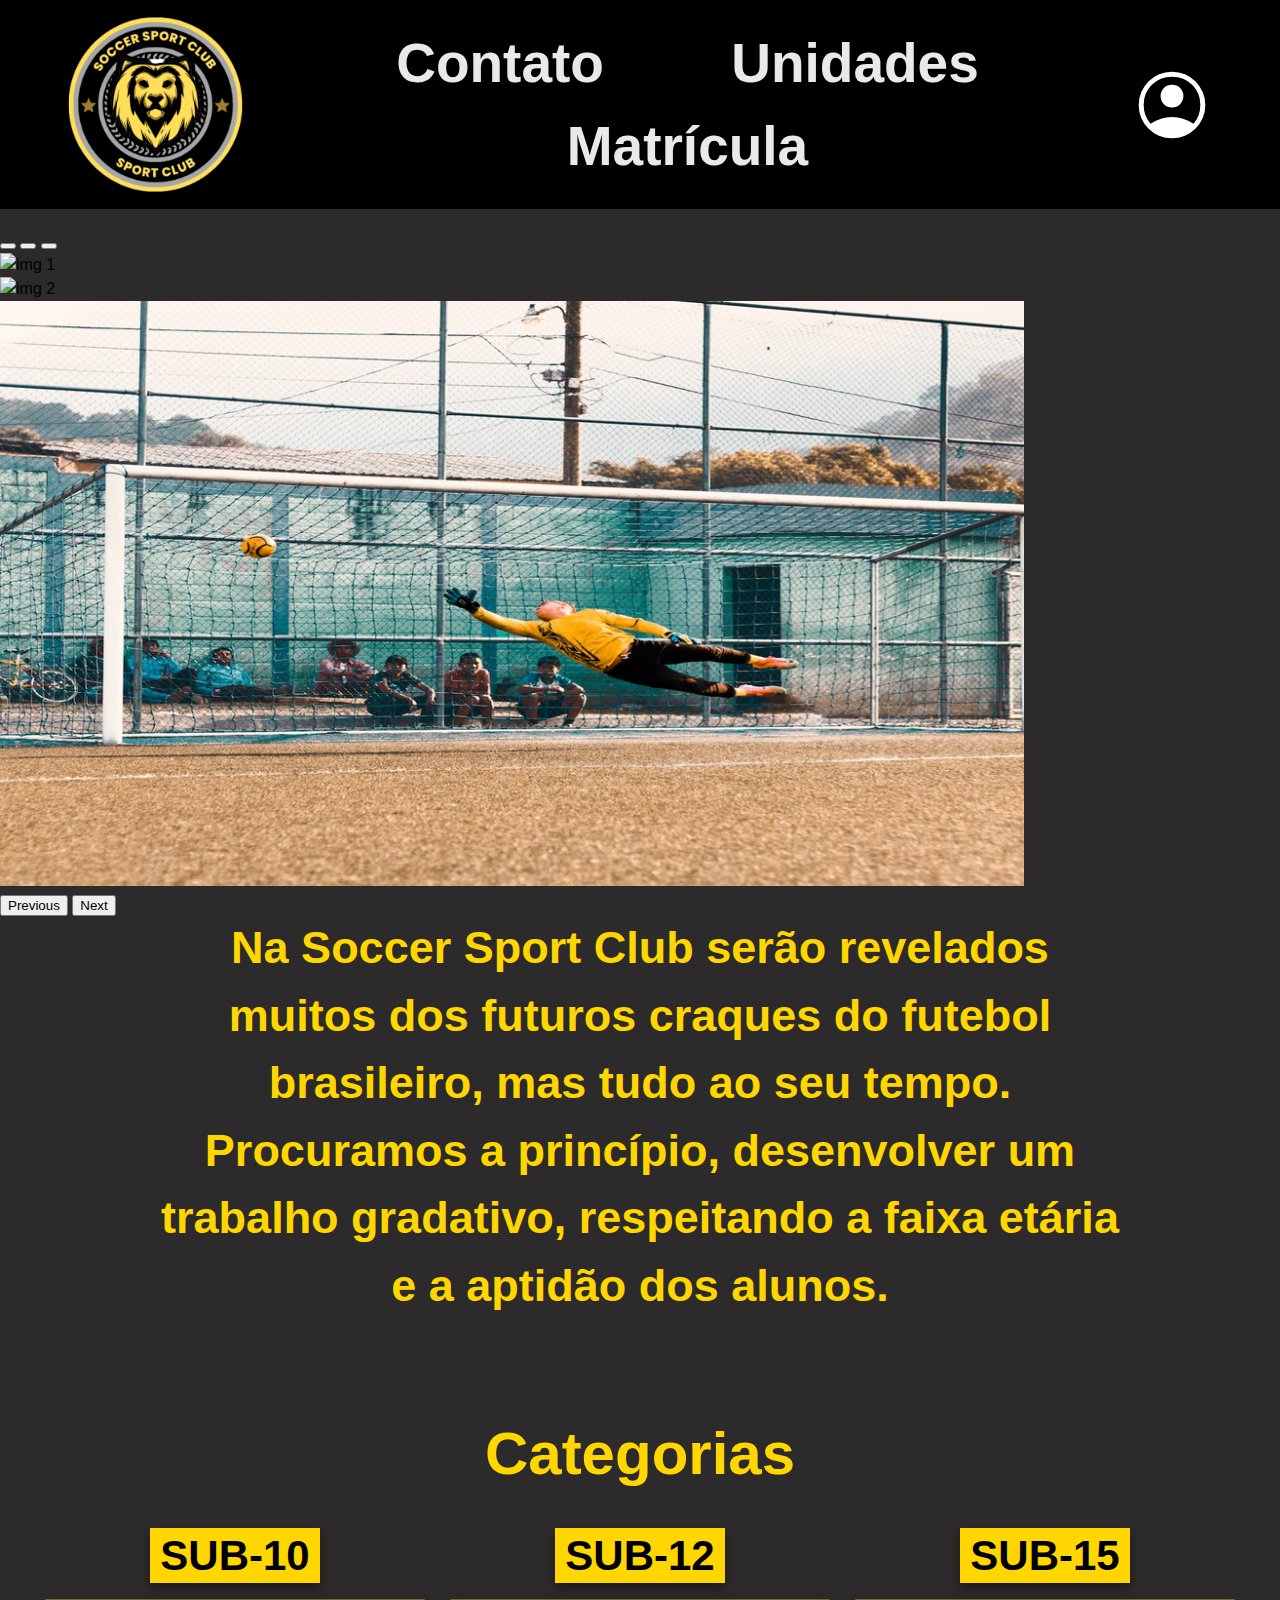
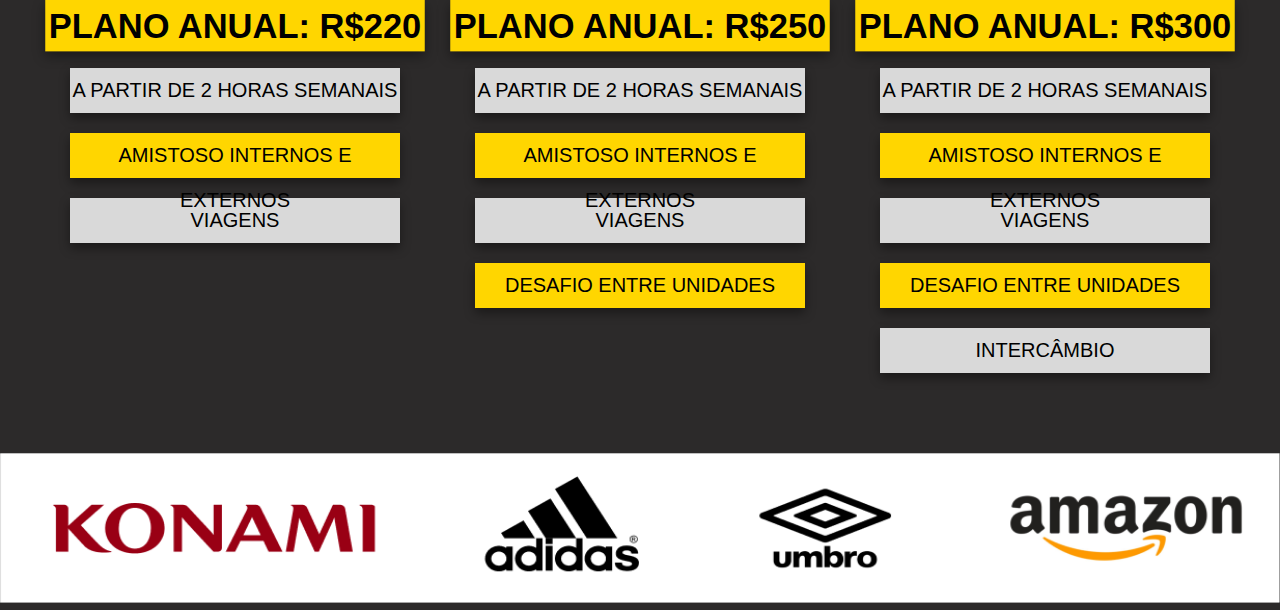
==== commit c6eff2ab: "Novo menu de navegação" ====
--- a/index.html
+++ b/index.html
@@ -14,15 +14,16 @@
     <title>Home</title>
 </head>
 <body>
-  <header class="header">
-      <nav> 
-          <a href="index.html"> <img class="logo" src="./Img/logo.png" alt="Logo"></a>
-          <ul class="lista">   
-              <li><a href="./contato.html">Contato</a></li>
-              <li><a href="./unidades.html">Unidades</a></li>
-              <li><a href="./matricula.html">Matrícula</a></li>
-          </ul>
-      </nav>
+  <header>
+    <nav> 
+      <a href="./index.html"> <img class="logo" src="./Img/logo.png" alt="Logo"></a>
+      <ul class="lista">   
+          <li><a href="./contato.html">Contato</a></li>
+          <li><a href="./Unidades.html">Unidades</a></li>
+          <li><a href="./matricula.html">Matrícula</a></li>
+      </ul>
+      <a href="./login.html"><img src="./Img/account-circle.svg"></a>
+  </nav>
   </header>
     <main>
       <div id="carouselExampleAutoplaying" class="carousel slide mx-auto" data-bs-interval="3000" data-bs-ride="carousel">
--- a/style/style.css
+++ b/style/style.css
@@ -6,45 +6,56 @@
     font-family: 'Segoe UI', Tahoma, Geneva, Verdana, sans-serif;
     line-height: 1.5;
 }
-.header{
+
+/*Menu De Navegação*/
+header {
     background-color: black;
-    height: 22.5vh;
+    margin-bottom: 20px;
+    width: 100%;
+}
+nav {
+    width: 92%;
+    margin:0 4%;
+    display: flex;
+    flex-wrap: wrap;
+    column-gap: 20px;
+    align-items: center;
+    justify-content: center;
+    padding: 17px;
+}
+nav > a{
+    display: contents;
+}
+.logo {
+    width: 175px;
+    height: 175px;
+}
+header ul {
+    flex: 40%;
+    display: flex;
+    flex-wrap: wrap;
+    justify-content: center;
+    align-content: center;
+    column-gap: 15%;
+    margin: 0;
+    padding: 0;
+}
+header li {
+    line-height: 1.5;
+}
+header a{
+    font-size: 55px;
+    font-weight: bold;
+    text-decoration: none;
+    color: #e9e9e9 ;
+    height: inherit;
 
 }
 
-nav{
-    display: flex;
+nav li:hover a {
+    color: #EBFF00;
+    border-bottom: 3px solid #EBFF00;
 }
-li{
-    display: inline;
-    font-size: 55px;
-    padding: 120px;
-}
-ul{
-    position: absolute;
-    right: 6%;
-    top: 6%;
-}
-.logo{
-    width: 250px;
-    margin-left: 80px;
-}
-a{
-    font-weight: bold;
-    text-decoration: none;
-    color: #EBFF00 ;
-}
-
-.imagem{
-    height: 600px;
-    width: 1500px;
-    padding-top: 20px;
-}
-
-
-main{
-    background-color: #2C2A2A;
-} 
 
 footer{
     width: 100%;
@@ -52,4 +63,7 @@
 .rodape{
     width: 100%;
     height: 150px;
+}
+header img:not(.logo){
+    width: 80px;
 }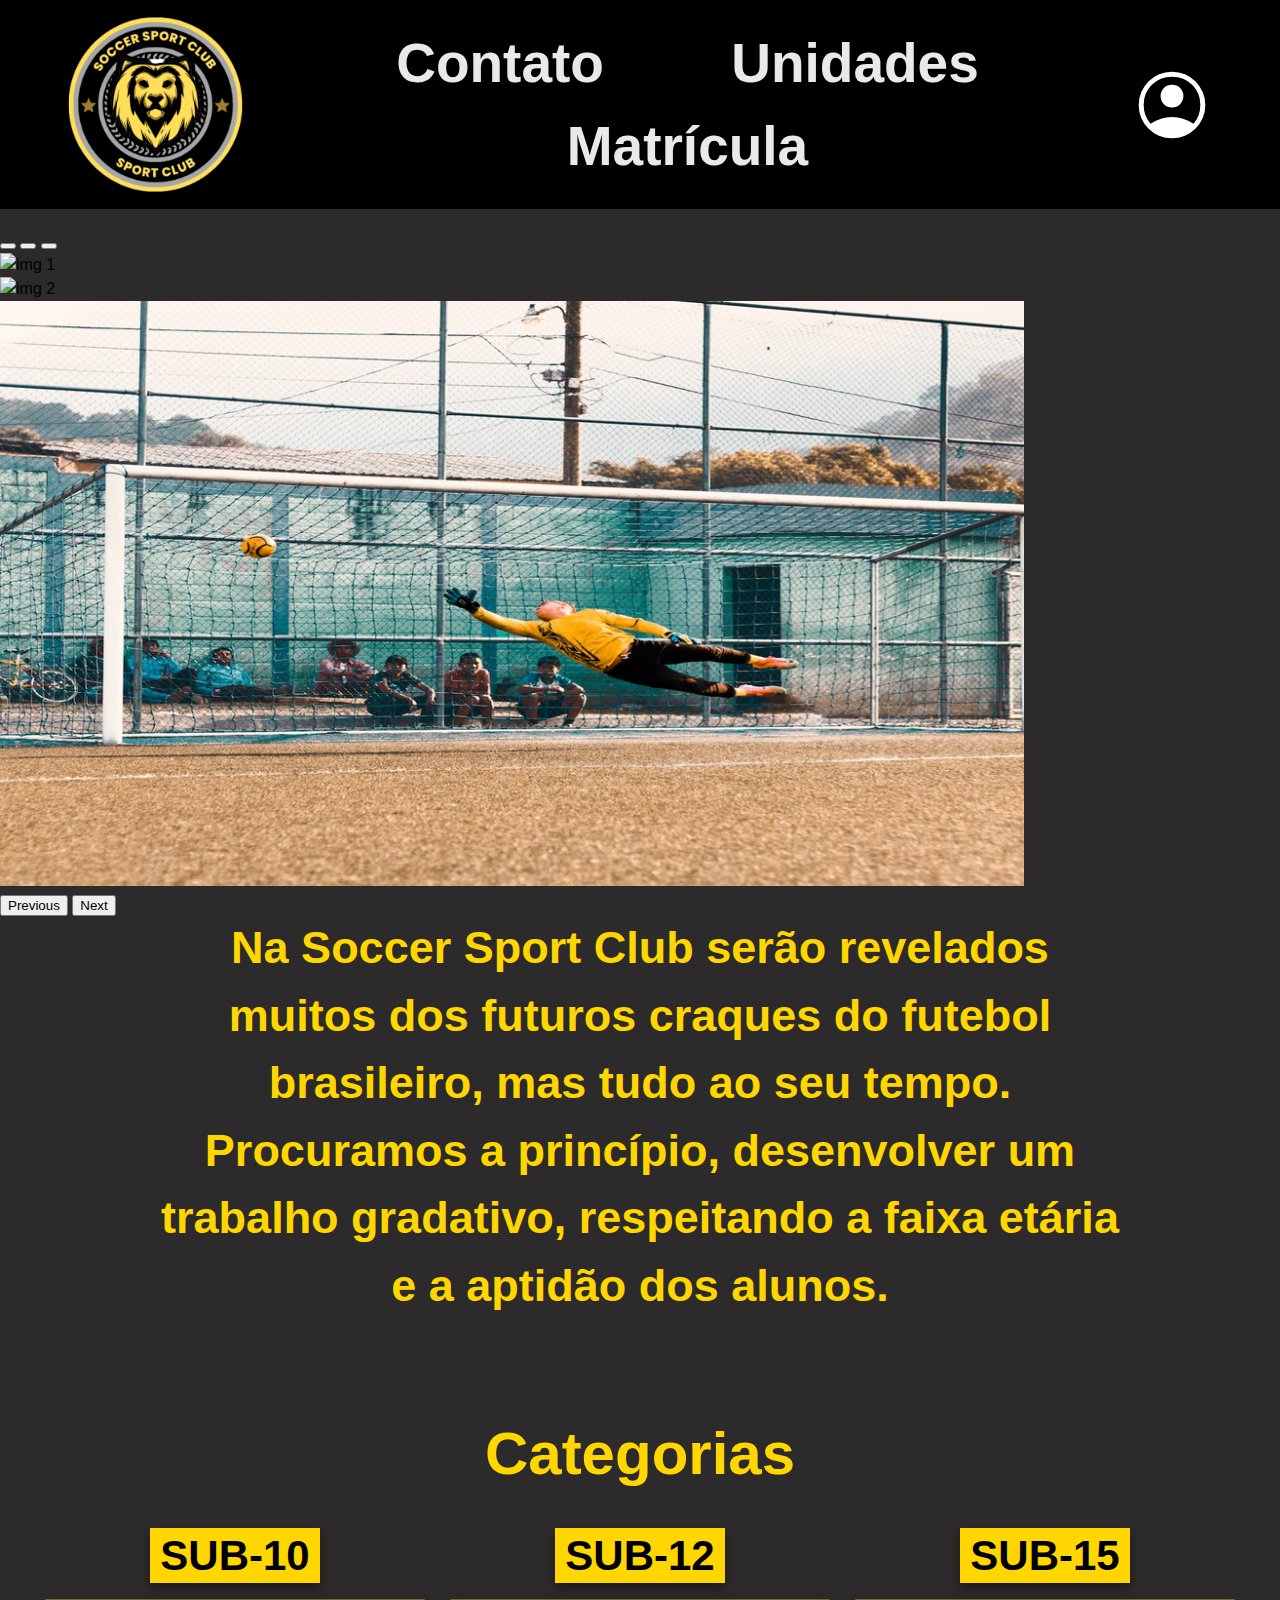
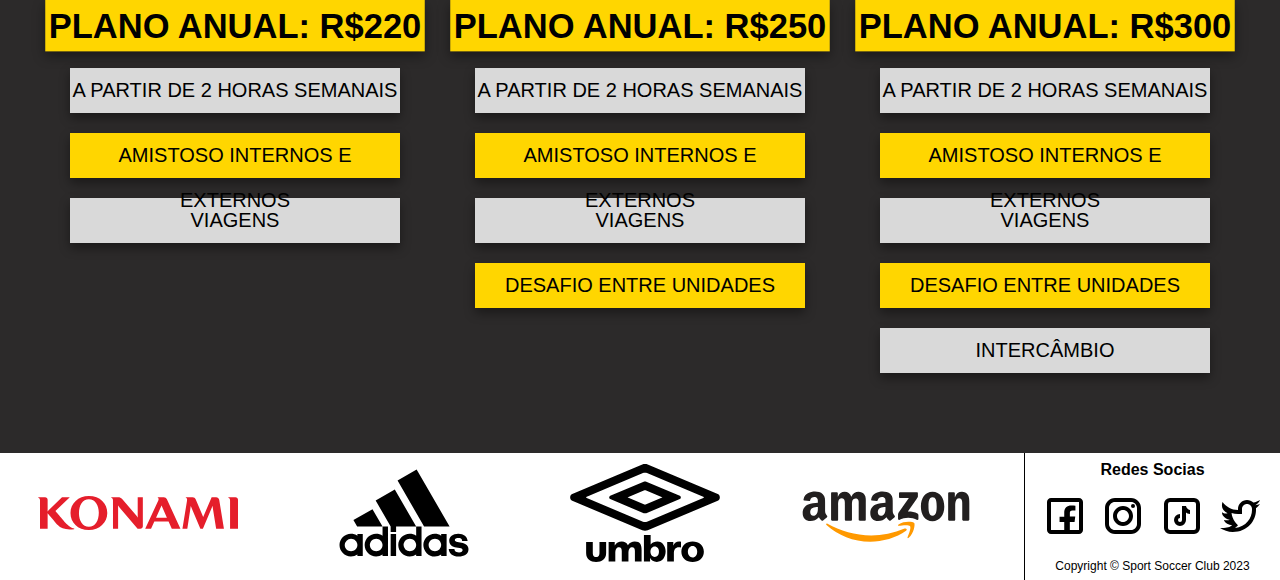
==== commit 9a4d1d1c: "Novo footer, adição do arquivo reset.css" ====
--- a/index.html
+++ b/index.html
@@ -86,8 +86,21 @@
         </div>
       </section>
     </main>
-  <footer>
-      <img class="rodape" src="./Img/Rodapé.png" alt="rodapé">
+<footer>
+  <div class="fdiv1">
+    <a href="https://www.konami.com/" target="_blank"><img src="./Img/konami-logo.svg"></a>
+    <a href="https://www.adidas.com.br/" target="_blank"><img src="./Img/adidas-logo.svg"></a>
+    <a href="https://www.umbro.com.br/" target="_blank"><img src="./Img/umbro-logo.svg" class="umbro"></a>
+    <a href="https://www.amazon.com.br/" target="_blank"><img src="./Img/amazon-logo.svg"></a>
+  </div>
+  <div class="fdiv2">
+    <h6>Redes Socias</h6>
+      <a href=""><img src="./Img/icon-facebook.svg"></a>
+      <a href=""><img src="./Img/icons-instagram.svg"></a>
+      <a href=""><img src="./Img/icons-tiktok.svg"></a>
+      <a href=""><img src="./Img/icons-twitter.svg"></a>
+      <div class="copyright">Copyright © Sport Soccer Club 2023</div>
+    </div>
   </footer>
 </body>
 </html>--- a/style/style.css
+++ b/style/style.css
@@ -66,4 +66,61 @@
 }
 header img:not(.logo){
     width: 80px;
-}+}
+
+/*Rodapé*/
+footer{
+    width: 100%;
+    background-color: white;
+    display: flex;
+    flex-wrap:wrap;
+    margin: 0;
+}
+.fdiv1 {
+    flex: 1 1 80%;
+    display: flex;
+    flex-wrap: wrap;
+    justify-content: space-around;
+    align-items: center;
+    padding:5px;
+    row-gap: 10px;
+
+}
+.fdiv1 img:not(.umbro){
+    width: 200px;
+    height: auto;
+}
+
+.umbro {
+    width: 150px;
+    height: auto;
+}
+
+.fdiv2 {
+    flex: 1 2 20%;
+    border-left: 1px solid black;
+    text-align: center;
+    display: flex;
+    flex-wrap: wrap;
+    align-content: center;
+    align-items: center;
+    justify-content: space-evenly;
+    padding: 5px;
+    row-gap: 10px;
+}
+
+.fdiv2 h6 {
+    flex: 100%;
+    font-weight: 600;
+    font-size: 16px;
+    margin: 0;
+}
+.fdiv2 img {
+    height: 48px;
+    width: auto;
+}
+
+.fdiv2 div {
+    flex:100%;
+    font-size: 12px;
+}
